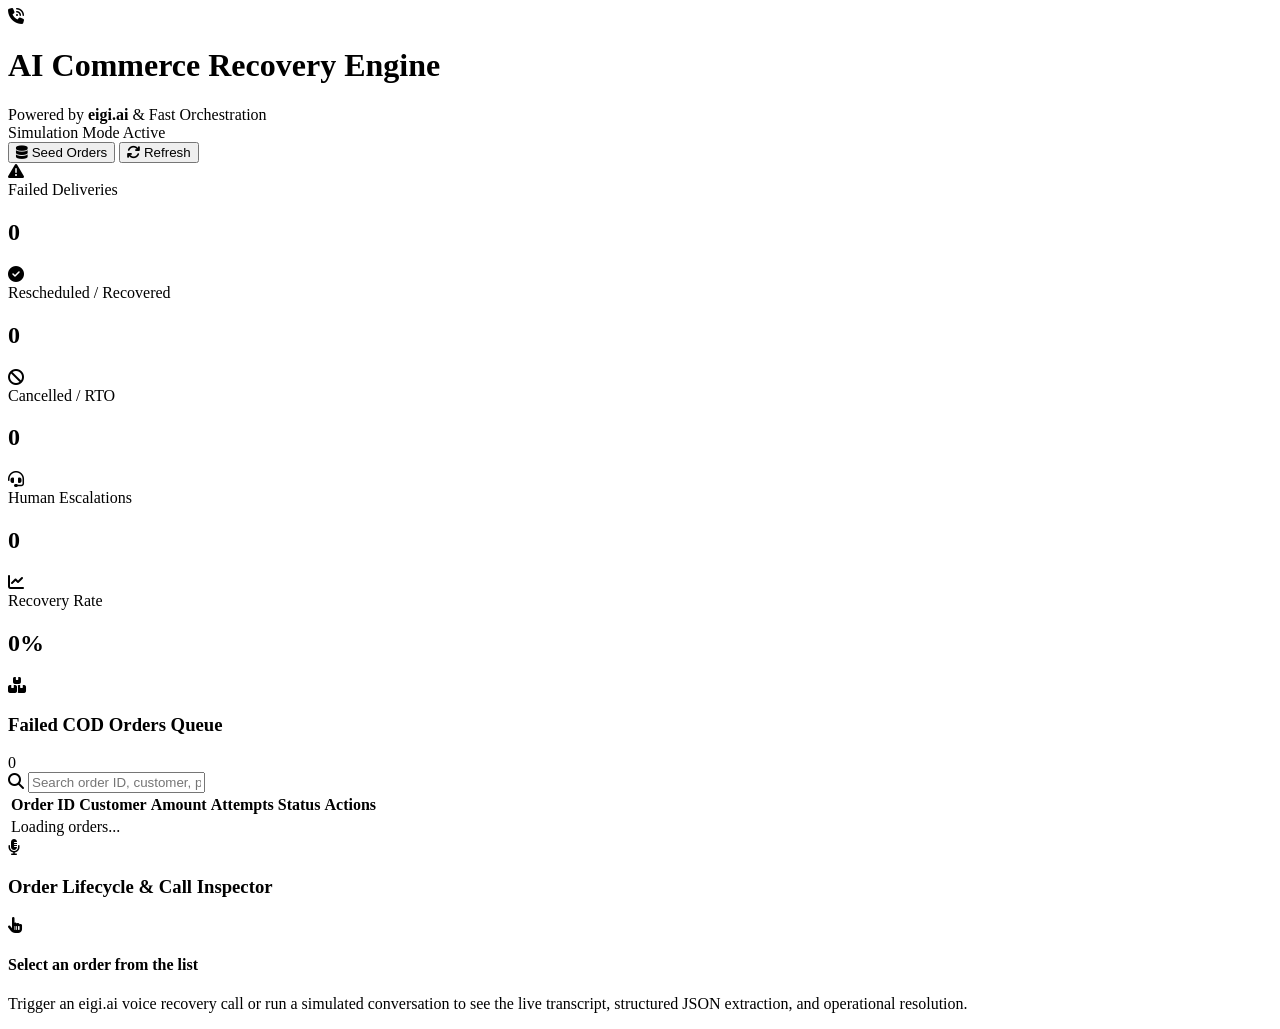
==== app/static/index.html @ 17cf5e94 "feat: implement core telephony agent framework with eigi.ai integration, database management, and in" ====
<!DOCTYPE html>
<html lang="en">
<head>
    <meta charset="UTF-8">
    <meta name="viewport" content="width=device-width, initial-scale=1.0">
    <title>AI Commerce Recovery Engine — eigi.ai Telephony Orchestrator</title>
    <link rel="preconnect" href="https://fonts.googleapis.com">
    <link rel="preconnect" href="https://fonts.gstatic.com" crossorigin>
    <link href="https://fonts.googleapis.com/css2?family=Plus+Jakarta+Sans:wght@300;400;500;600;700;800&family=JetBrains+Mono:wght@400;500;600&display=swap" rel="stylesheet">
    <link rel="stylesheet" href="https://cdnjs.cloudflare.com/ajax/libs/font-awesome/6.5.1/css/all.min.css">
    <link rel="stylesheet" href="/static/style.css">
</head>
<body>
    <div class="app-container">
        <!-- Top Navigation -->
        <header class="top-nav">
            <div class="nav-brand">
                <div class="brand-logo">
                    <i class="fa-solid fa-phone-volume brand-icon"></i>
                </div>
                <div class="brand-text">
                    <h1>AI Commerce Recovery Engine</h1>
                    <span class="brand-sub">Powered by <strong class="eigi-badge">eigi.ai</strong> & Fast Orchestration</span>
                </div>
            </div>
            <div class="nav-actions">
                <div class="mode-pill" id="system-mode-indicator">
                    <span class="status-dot pulsing"></span>
                    <span id="mode-text">Simulation Mode Active</span>
                </div>
                <button class="btn btn-secondary" id="seed-btn" onclick="seedSampleOrders()">
                    <i class="fa-solid fa-database"></i> Seed Orders
                </button>
                <button class="btn btn-primary" id="refresh-btn" onclick="loadAllData()">
                    <i class="fa-solid fa-arrows-rotate"></i> Refresh
                </button>
            </div>
        </header>

        <!-- Metrics Row -->
        <section class="metrics-grid">
            <div class="metric-card card-glow-purple">
                <div class="metric-icon"><i class="fa-solid fa-triangle-exclamation"></i></div>
                <div class="metric-info">
                    <span class="metric-label">Failed Deliveries</span>
                    <h2 class="metric-value" id="stat-failed">0</h2>
                </div>
            </div>
            <div class="metric-card card-glow-green">
                <div class="metric-icon"><i class="fa-solid fa-circle-check"></i></div>
                <div class="metric-info">
                    <span class="metric-label">Rescheduled / Recovered</span>
                    <h2 class="metric-value" id="stat-rescheduled">0</h2>
                </div>
            </div>
            <div class="metric-card card-glow-red">
                <div class="metric-icon"><i class="fa-solid fa-ban"></i></div>
                <div class="metric-info">
                    <span class="metric-label">Cancelled / RTO</span>
                    <h2 class="metric-value" id="stat-cancelled">0</h2>
                </div>
            </div>
            <div class="metric-card card-glow-amber">
                <div class="metric-icon"><i class="fa-solid fa-headset"></i></div>
                <div class="metric-info">
                    <span class="metric-label">Human Escalations</span>
                    <h2 class="metric-value" id="stat-escalated">0</h2>
                </div>
            </div>
            <div class="metric-card card-glow-cyan">
                <div class="metric-icon"><i class="fa-solid fa-chart-line"></i></div>
                <div class="metric-info">
                    <span class="metric-label">Recovery Rate</span>
                    <h2 class="metric-value" id="stat-rate">0%</h2>
                </div>
            </div>
        </section>

        <!-- Main Workspace -->
        <main class="main-layout">
            <!-- Left: Orders Table -->
            <div class="panel orders-panel">
                <div class="panel-header">
                    <div class="panel-title">
                        <i class="fa-solid fa-boxes-stacked"></i>
                        <h3>Failed COD Orders Queue</h3>
                        <span class="count-badge" id="orders-count">0</span>
                    </div>
                    <div class="panel-controls">
                        <div class="search-box">
                            <i class="fa-solid fa-magnifying-glass"></i>
                            <input type="text" id="order-search" placeholder="Search order ID, customer, phone..." oninput="filterOrders()">
                        </div>
                    </div>
                </div>

                <div class="table-container">
                    <table class="data-table">
                        <thead>
                            <tr>
                                <th>Order ID</th>
                                <th>Customer</th>
                                <th>Amount</th>
                                <th>Attempts</th>
                                <th>Status</th>
                                <th class="text-right">Actions</th>
                            </tr>
                        </thead>
                        <tbody id="orders-table-body">
                            <tr>
                                <td colspan="6" class="loading-state">
                                    <div class="spinner"></div> Loading orders...
                                </td>
                            </tr>
                        </tbody>
                    </table>
                </div>
            </div>

            <!-- Right: Inspection & Call Transcript Drawer -->
            <div class="panel detail-panel" id="detail-panel">
                <div class="panel-header">
                    <div class="panel-title">
                        <i class="fa-solid fa-microphone-lines"></i>
                        <h3 id="detail-title">Order Lifecycle & Call Inspector</h3>
                    </div>
                    <div class="panel-actions-quick" id="quick-panel-actions">
                        <!-- Populated dynamically -->
                    </div>
                </div>

                <div class="detail-body" id="detail-body">
                    <div class="empty-selection">
                        <i class="fa-solid fa-hand-pointer empty-icon"></i>
                        <h4>Select an order from the list</h4>
                        <p>Trigger an eigi.ai voice recovery call or run a simulated conversation to see the live transcript, structured JSON extraction, and operational resolution.</p>
                    </div>
                </div>
            </div>
        </main>
    </div>

    <!-- Simulator Modal -->
    <div class="modal-backdrop" id="simulator-modal" style="display: none;">
        <div class="modal-card">
            <div class="modal-header">
                <div class="modal-title">
                    <i class="fa-solid fa-wand-magic-sparkles"></i>
                    <h3>Interactive Call Simulator</h3>
                </div>
                <button class="modal-close-btn" onclick="closeSimulatorModal()">&times;</button>
            </div>
            <div class="modal-body">
                <div class="modal-order-summary" id="modal-order-summary">
                    <!-- Dynamic order info -->
                </div>

                <div class="form-group">
                    <label>Choose Test Scenario Preset:</label>
                    <div class="scenario-chips">
                        <button class="chip active" onclick="selectScenario('reschedule')">
                            <i class="fa-solid fa-calendar-days"></i> Reschedule (Tomorrow 6 PM)
                        </button>
                        <button class="chip" onclick="selectScenario('cancel')">
                            <i class="fa-solid fa-xmark"></i> Cancellation (Bought Elsewhere)
                        </button>
                        <button class="chip" onclick="selectScenario('wrong_address')">
                            <i class="fa-solid fa-map-location-dot"></i> Wrong Address Given
                        </button>
                        <button class="chip" onclick="selectScenario('escalate_human')">
                            <i class="fa-solid fa-user-gear"></i> Escalate to Human Manager
                        </button>
                        <button class="chip" onclick="selectScenario('no_answer')">
                            <i class="fa-solid fa-phone-slash"></i> No Answer / Unreachable
                        </button>
                        <button class="chip" onclick="selectScenario('voicemail')">
                            <i class="fa-solid fa-voicemail"></i> Automated Voicemail
                        </button>
                        <button class="chip" onclick="selectScenario('unclear')">
                            <i class="fa-solid fa-question"></i> Ambiguous / Unclear
                        </button>
                    </div>
                </div>

                <div class="form-group" id="reschedule-input-group">
                    <label>Reschedule Time / Day:</label>
                    <input type="text" class="input-control" id="custom-reschedule-time" value="Tomorrow at 6:00 PM" placeholder="e.g. Next Monday 11:00 AM">
                </div>

                <div class="form-group" id="address-input-group" style="display: none;">
                    <label>Updated Delivery Address:</label>
                    <input type="text" class="input-control" id="custom-updated-address" value="Flat 402, Sunshine Heights, Koramangala 4th Block" placeholder="e.g. Plot 12, Indiranagar">
                </div>
            </div>
            <div class="modal-footer">
                <button class="btn btn-secondary" onclick="closeSimulatorModal()">Cancel</button>
                <button class="btn btn-primary" id="run-simulation-btn" onclick="executeSimulation()">
                    <i class="fa-solid fa-play"></i> Run Simulation & Webhook Flow
                </button>
            </div>
        </div>
    </div>

    <!-- Outbound Trigger Modal -->
    <div class="modal-backdrop" id="trigger-modal" style="display: none;">
        <div class="modal-card">
            <div class="modal-header">
                <div class="modal-title">
                    <i class="fa-solid fa-phone-volume"></i>
                    <h3>Initiate eigi.ai Outbound Call</h3>
                </div>
                <button class="modal-close-btn" onclick="closeTriggerModal()">&times;</button>
            </div>
            <div class="modal-body">
                <p class="modal-desc">This triggers an automated voice call via eigi.ai telephony. In live mode, eigi.ai dials the customer via Twilio/Plivo and prompts them regarding this failed COD delivery.</p>
                <div class="modal-order-summary" id="trigger-order-summary"></div>
                <div class="form-group">
                    <label>Target Phone Number (Twilio Verified or Customer):</label>
                    <input type="text" class="input-control" id="trigger-phone-override" placeholder="+1234567890">
                    <small class="help-text">Leave blank to use customer's default phone number.</small>
                </div>
            </div>
            <div class="modal-footer">
                <button class="btn btn-secondary" onclick="closeTriggerModal()">Cancel</button>
                <button class="btn btn-success" id="confirm-trigger-btn" onclick="executeTriggerCall()">
                    <i class="fa-solid fa-phone"></i> Start Outbound Call
                </button>
            </div>
        </div>
    </div>

    <script src="/static/app.js"></script>
</body>
</html>
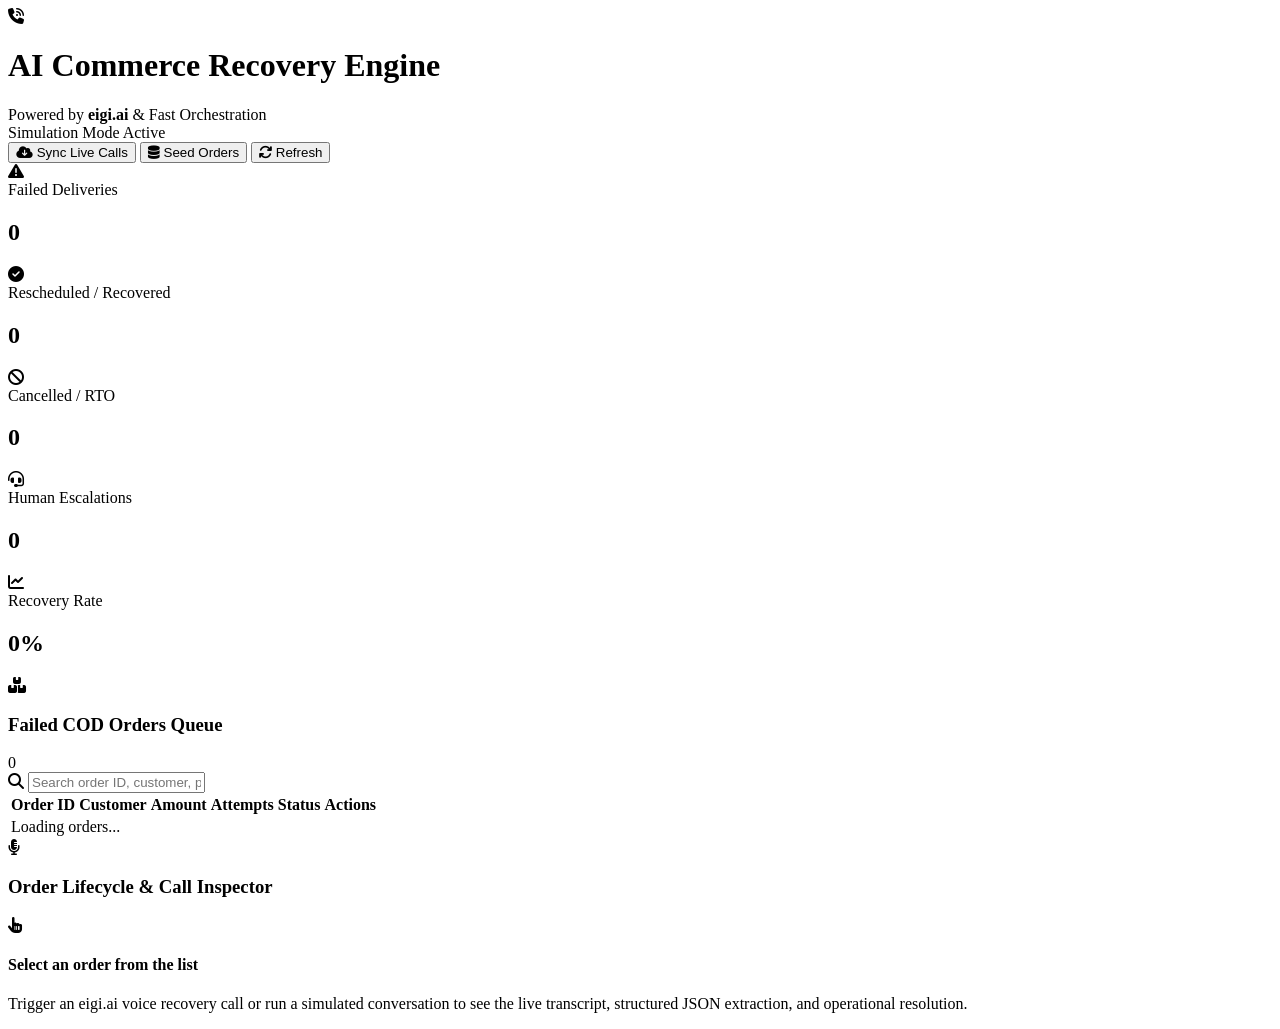
==== commit 780fc7f1: "feat: implement android telephony bridge with web UI and HTTP gateway integration" ====
--- a/app/static/index.html
+++ b/app/static/index.html
@@ -28,6 +28,9 @@
                     <span class="status-dot pulsing"></span>
                     <span id="mode-text">Simulation Mode Active</span>
                 </div>
+                <button class="btn btn-secondary" id="sync-calls-btn" onclick="syncLiveEigiCalls()" title="Fetch all live transcripts and recordings from eigi.ai cloud">
+                    <i class="fa-solid fa-cloud-arrow-down"></i> Sync Live Calls
+                </button>
                 <button class="btn btn-secondary" id="seed-btn" onclick="seedSampleOrders()">
                     <i class="fa-solid fa-database"></i> Seed Orders
                 </button>
